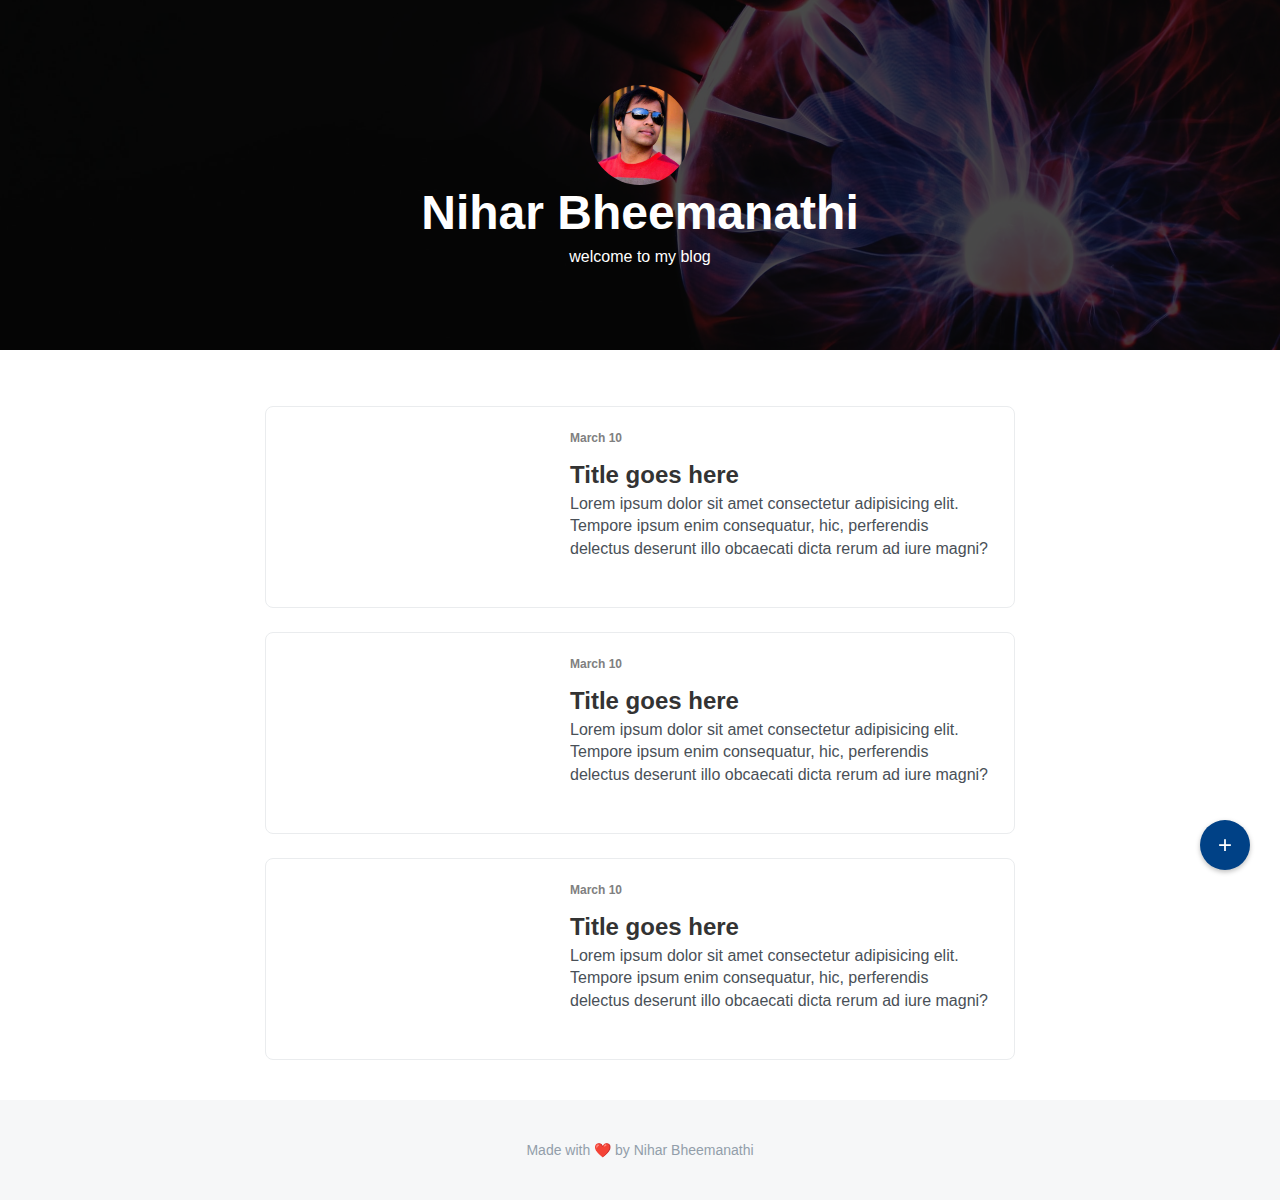
==== index.html @ b5b8bd7b "blog-app" ====
<!DOCTYPE html>
<html>
    <head>
        <meta charset="utf-8">
        <meta http-equiv="X-UA-Compatible" content="IE=edge">
        <title>My Blog</title>
        <meta name="description" content="">
        <meta name="viewport" content="width=device-width, initial-scale=1">
        <link rel="stylesheet" href="style/style.css">
    </head>
    <body>
        <header>
            <div class="profile__img"> </div>
            <div class="profile__name">
                Nihar Bheemanathi
            </div>
            <div class="subtext">
                welcome to my blog
            </div>
        </header>
        <div class="main">
            <div class="main__container blog-posts">
                <div class="post">
                    <div class="post__image">
                    </div>
                    <div class="post__content">
                        <div class="post__date">March 10</div>
                        <div class="post__title"><h4>Title goes here</h4></div>
                        <div class="post__text">Lorem ipsum dolor sit amet
                            consectetur adipisicing elit. Tempore ipsum enim
                            consequatur, hic, perferendis delectus deserunt illo
                            obcaecati dicta rerum ad iure magni? Voluptas ex
                            quam nisi perspiciatis numquam! Atque.
                        </div>
                    </div>
                </div>
                <div class="post">
                    <div class="post__image">

                    </div>
                    <div class="post__content">
                        <div class="post__date">March 10</div>
                        <div class="post__title"><h4>Title goes here</h4></div>
                        <div class="post__text">Lorem ipsum dolor sit amet
                            consectetur adipisicing elit. Tempore ipsum enim
                            consequatur, hic, perferendis delectus deserunt illo
                            obcaecati dicta rerum ad iure magni? Voluptas ex
                            quam nisi perspiciatis numquam! Atque.</div>
                    </div>
                </div>
                <div class="post">
                    <div class="post__image">

                    </div>
                    <div class="post__content">
                        <div class="post__date">March 10</div>
                        <div class="post__title"><h4>Title goes here</h4></div>
                        <div class="post__text">Lorem ipsum dolor sit amet
                            consectetur adipisicing elit. Tempore ipsum enim
                            consequatur, hic, perferendis delectus deserunt illo
                            obcaecati dicta rerum ad iure magni? Voluptas ex
                            quam nisi perspiciatis numquam! Atque.</div>
                    </div>
                </div>
            </div>
        </div>
        <div class="add__post">
            <a href="new-post.html">
                <div class="nav-button nav-post-button">+
                </div>
            </a>
        </div>
        <footer>
            Made with ❤️ by Nihar Bheemanathi
        </footer>
        <script src="js/index.js"></script>
    </body>
</html>
---- style/style.css ----
body {
  margin: 0;
  font-family: Arial, Helvetica, sans-serif;
}

.post-link {
  text-decoration: none;
}
header {
  min-height: 350px;
  background-color: blue;
  color: white;
  display: flex;
  flex-direction: column;
  justify-content: center;
  align-items: center;
  background-image: url(/assets/banner.jpeg);
  background-size: cover;
  background-position: center;
  position: relative;
}
header > * {
  z-index: 1;
}
header::after {
  content: "";
  position: absolute;
  top: 0;
  bottom: 0;
  right: 0;
  left: 0;
  background-color: rgba(0, 0, 0, 0.7);
}
.profile__img {
  border-radius: 50%;
  width: 100px;
  height: 100px;
  background-color: white;
  background-image: url(/assets/Nihar.jpg);
  background-size: cover;
}
.profile__name {
  font-size: 3em;
  font-weight: bold;
}
.subtext {
  margin-top: 8px;
}
.main {
  margin-top: 32px;
  display: flex;
  justify-content: center;
}
.main__container {
  width: 100%;
  max-width: 750px;
  min-width: 600px;
  padding-left: 16px;
  padding-right: 16px;
}
.post {
  display: flex;
  border: 1px solid #eaecee;
  border-radius: 8px;
  min-height: 200px;
  overflow: hidden;
  transition: 0.25s ease;
  cursor: pointer;
  margin-top: 24px;
}
.post:hover {
  transform: translate3d(0, -5px, 0);
  box-shadow: 10px 10px 15px rgba(0, 0, 0, 0.3);
}
.post__image {
  /* width: 100%;
  height: 100%; */
  flex-basis: 40%;
  /* background-image: url("https://images.unsplash.com/photo-1593642632559-0c6d3fc62b89?ixlib=rb-1.2.1&ixid=eyJhcHBfaWQiOjEyMDd9&auto=format&fit=crop&w=1350&q=80"); */
  background-size: cover;

  /* object-fit: cover; */
}
.add__post {
}
.post__content {
  flex-basis: 60%;
  padding: 24px;
}
.post__date {
  font-size: 12px;
  color: gray;
  font-weight: 600;
}
.post__title {
  margin-top: 16px;
  font-size: 1.5em;
  color: #333;
  font-weight: 600;
}
.post__title h4 {
  margin: 0;
}
.post__text {
  margin-top: 4px;
  color: #495057;
  font-weight: 400;
  line-height: 1.4;
  max-height: 65px;
  overflow: hidden;
}
footer {
  min-height: 100px;
  background-color: #eaecee70;
  color: #929eaa;
  display: flex;
  justify-content: center;
  align-items: center;
  margin-top: 40px;
  font-size: 14px;
}
.nav-button.nav-post-button {
  bottom: 30px;
  position: fixed;
  color: white;
  right: 30px;
  font-size: 24px;
  background-color: #004186;
  box-shadow: 0 2px 5px 0 rgba(0, 0, 0, 0.26);
  height: 50px;
  width: 50px;
  border-radius: 50%;
  display: flex;
  justify-content: center;
  align-items: center;
  transition: all 0.25s ease;
}
.nav-button.nav-post-button:hover {
  background-color: #002349;
}
.navigation {
}
.navigation a {
  text-decoration: none;
  padding: 4px 8px;
  border: 1px solid #002349;
  border-radius: 5px;
  color: #002349;
  font-weight: 400;
}
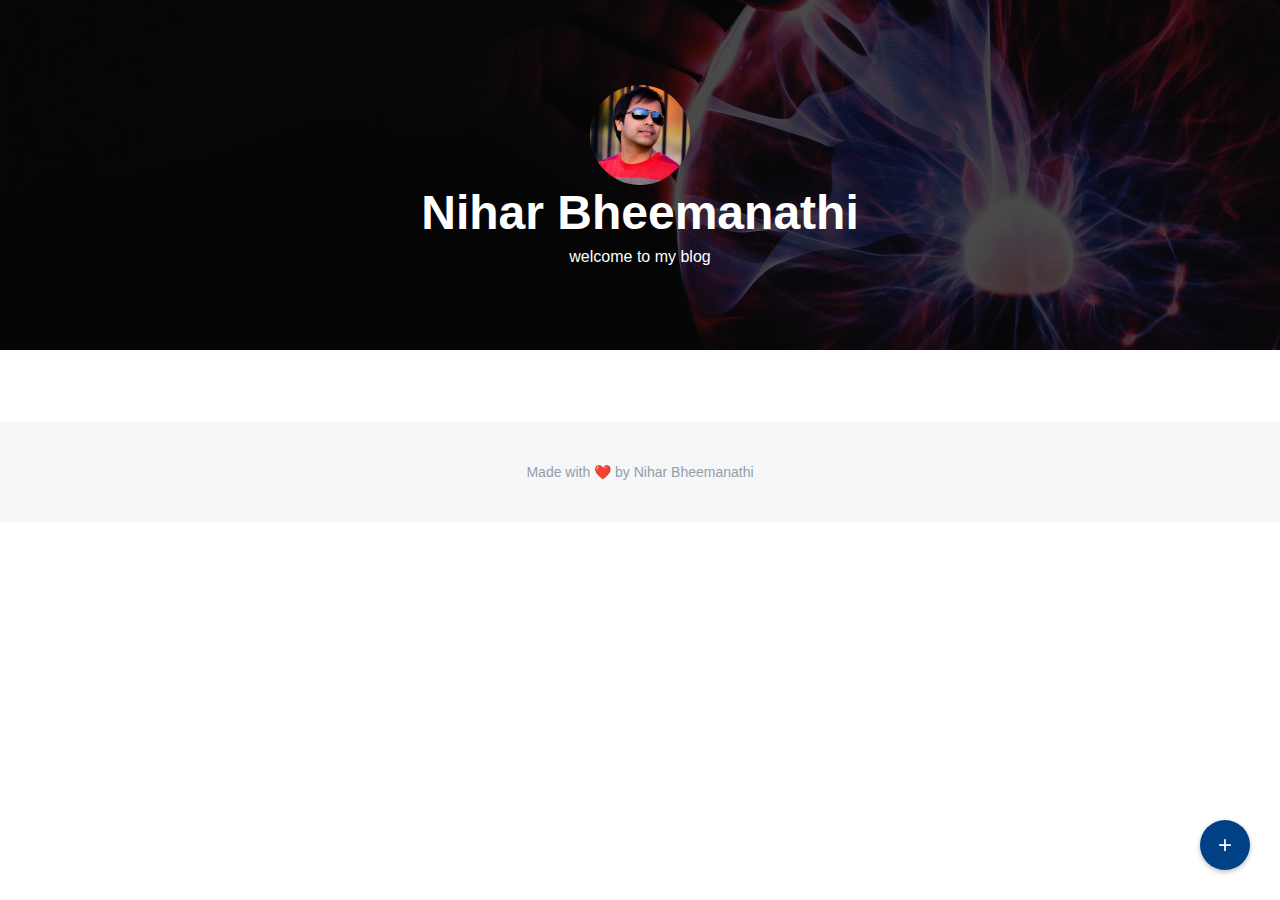
==== commit dd644cbc: "post changes" ====
--- a/index.html
+++ b/index.html
@@ -8,7 +8,7 @@
         <meta name="viewport" content="width=device-width, initial-scale=1">
         <link rel="stylesheet" href="style/style.css">
     </head>
-    <body>
+    <body class="home">
         <header>
             <div class="profile__img"> </div>
             <div class="profile__name">
@@ -20,48 +20,7 @@
         </header>
         <div class="main">
             <div class="main__container blog-posts">
-                <div class="post">
-                    <div class="post__image">
-                    </div>
-                    <div class="post__content">
-                        <div class="post__date">March 10</div>
-                        <div class="post__title"><h4>Title goes here</h4></div>
-                        <div class="post__text">Lorem ipsum dolor sit amet
-                            consectetur adipisicing elit. Tempore ipsum enim
-                            consequatur, hic, perferendis delectus deserunt illo
-                            obcaecati dicta rerum ad iure magni? Voluptas ex
-                            quam nisi perspiciatis numquam! Atque.
-                        </div>
-                    </div>
-                </div>
-                <div class="post">
-                    <div class="post__image">
 
-                    </div>
-                    <div class="post__content">
-                        <div class="post__date">March 10</div>
-                        <div class="post__title"><h4>Title goes here</h4></div>
-                        <div class="post__text">Lorem ipsum dolor sit amet
-                            consectetur adipisicing elit. Tempore ipsum enim
-                            consequatur, hic, perferendis delectus deserunt illo
-                            obcaecati dicta rerum ad iure magni? Voluptas ex
-                            quam nisi perspiciatis numquam! Atque.</div>
-                    </div>
-                </div>
-                <div class="post">
-                    <div class="post__image">
-
-                    </div>
-                    <div class="post__content">
-                        <div class="post__date">March 10</div>
-                        <div class="post__title"><h4>Title goes here</h4></div>
-                        <div class="post__text">Lorem ipsum dolor sit amet
-                            consectetur adipisicing elit. Tempore ipsum enim
-                            consequatur, hic, perferendis delectus deserunt illo
-                            obcaecati dicta rerum ad iure magni? Voluptas ex
-                            quam nisi perspiciatis numquam! Atque.</div>
-                    </div>
-                </div>
             </div>
         </div>
         <div class="add__post">
--- a/style/style.css
+++ b/style/style.css
@@ -3,21 +3,26 @@
   font-family: Arial, Helvetica, sans-serif;
 }
 
-.post-link {
+a.post-link {
   text-decoration: none;
 }
 header {
   min-height: 350px;
-  background-color: blue;
   color: white;
   display: flex;
   flex-direction: column;
   justify-content: center;
   align-items: center;
-  background-image: url(/assets/banner.jpeg);
+
   background-size: cover;
   background-position: center;
   position: relative;
+}
+.home header {
+  background-image: url(/assets/banner.jpeg);
+}
+.post__link {
+  text-decoration: none;
 }
 header > * {
   z-index: 1;
